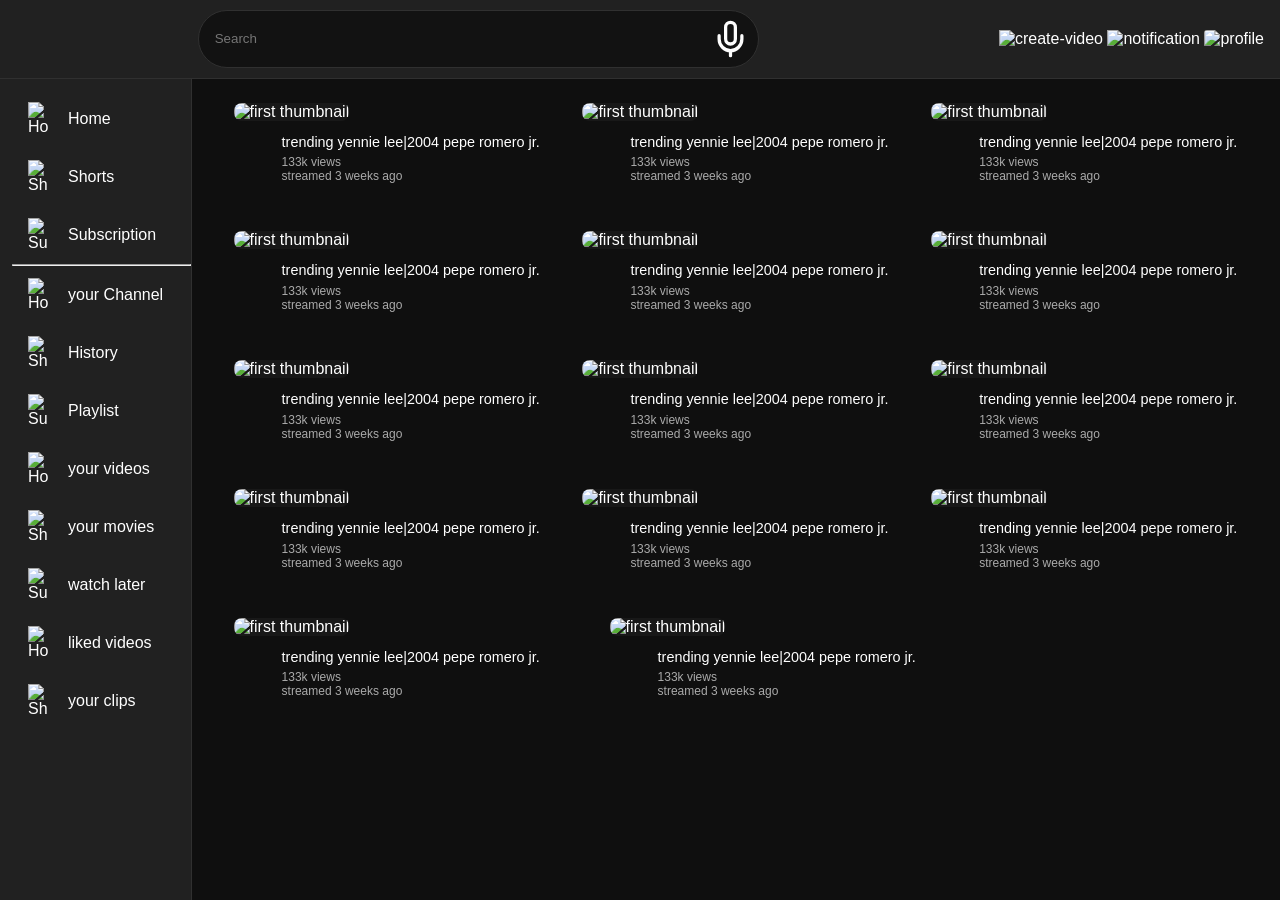
==== index.html @ 68a4bc62 "Initial commit" ====
<!DOCTYPE html>
<html lang="en">
<head>
    <meta charset="UTF-8">
    <meta name="viewport" content="width=device-width, initial-scale=1.0">
    <title>Youtube-Clone</title>
    <link rel="stylesheet" href="styles.css">
    
</head>
<body>
    
<nav class="d-flex">
    <div class="nav-left">
        <img class="menu-icon" src="D:\work\Webpages\youtube\images\align-justify.png" alt="">
        <a href="D:work\\Webpages\youtube\index.html">
            <img class="yt-logo" src="D:\work\Webpages\youtube\images\youtube2.png" alt="">
        </a>
        
    </div>
    <div class="nav-middle d-flex">
        <div class="search-box d-flex">
            <input type="text" placeholder="Search" name="" id="inputsearch">
            <img class="micimg" src="[data-uri]" alt="">
        </div>
        <img class="mic-icon" src="D:\work\Webpages\youtube\images\search.png" alt="">
    </div>
    <div class="nav-right">
        <img class="uploadimg" src="D:\work\Webpages\youtube\images\nav2.png" alt="create-video">
        <img class="notificationimg" src="D:\work\Webpages\youtube\images\bell-jar-1096279_1280.png" alt="notification">
        <img class="profile" src=D:\work\Webpages\youtube\images\nav3.png alt="profile">
    </div>
</nav>

        <!------------------sidebar----------------->


<div class="sidebar">
    <div class="sidebar-upper">
        <a class="d-flex" href="">
            <img src="D:\work\Webpages\youtube\images\nav2.png" alt="Home">
            <p>Home</p></a>
        <a class="d-flex" href="">
            <img src="D:\work\Webpages\youtube\images\hamburger.png" alt="Shorts">
            <p>Shorts</p></a>
        <a class="d-flex" href="">
            <img src="D:\work\Webpages\youtube\images\nav4.png" alt="Subscription">
            <p>Subscription</p></a>
    
    <hr>
    <a class="d-flex" href="">
        <img src="D:\work\Webpages\youtube\images\nav2.png" alt="Home">
        <p>your Channel</p></a>
    <a class="d-flex" href="">
        <img src="D:\work\Webpages\youtube\images\hamburger.png" alt="Shorts">
        <p>History</p></a>
    <a class="d-flex" href="">
        <img src="D:\work\Webpages\youtube\images\nav4.png" alt="Subscription">
        <p>Playlist</p></a>
    <a class="d-flex" href="">
        <img src="D:\work\Webpages\youtube\images\nav2.png" alt="Home">
        <p>your  videos</p></a>
    <a class="d-flex" href="">
        <img src="D:\work\Webpages\youtube\images\hamburger.png" alt="Shorts">
        <p>your movies</p></a>
    <a class="d-flex" href="">
        <img src="D:\work\Webpages\youtube\images\nav4.png" alt="Subscription">
        <p>watch later</p></a>
    <a class="d-flex" href="">
        <img src="D:\work\Webpages\youtube\images\nav2.png" alt="Home">
        <p>liked videos</p></a>
    <a class="d-flex" href="">
        <img src="D:\work\Webpages\youtube\images\hamburger.png" alt="Shorts">
        <p>your clips</p></a>
</div>
</div>
    <div class="">
        
</div>

<!--main section-->

<div class="maincontainer d-flex">
    <div class="card">
        <div class="thumbnailcontainer">
            <a href="D:\work\Webpages\youtube\video.html">
                <img class="thumbnail" src="D:\work\Webpages\youtube\images\video-image-1.jpg" alt="first thumbnail">
            </a>
            
        </div>
        <div class="detailscontainer d-flex">
            <div class="logocontainer d-flex">
                <img class="userimg" src="D:\work\Webpages\youtube\images\logo192.png" alt="">
            </div>
            <div class="details">
                <h2>trending yennie lee|2004 pepe romero jr.</h2>
                <p>133k views</p>
                <p>streamed 3 weeks ago</p>
            </div>
        </div>
    </div>
    <div class="card">
        <div class="thumbnailcontainer">
            <img class="thumbnail" src="D:\work\Webpages\youtube\images\21635.jpg" alt="first thumbnail">
        </div>
        <div class="detailscontainer d-flex">
            <div class="logocontainer d-flex">
                <img class="userimg" src="D:\work\Webpages\youtube\images\logo192.png" alt="">
            </div>
            <div class="details">
                <h2>trending yennie lee|2004 pepe romero jr.</h2>
                <p>133k views</p>
                <p>streamed 3 weeks ago</p>
            </div>
        </div>
    </div>
    
    <div class="card">
        <div class="thumbnailcontainer">
            <img class="thumbnail" src="D:\work\Webpages\youtube\images\IMG_20240813_143253_374.jpg" alt="first thumbnail">
        </div>
        <div class="detailscontainer d-flex">
            <div class="logocontainer d-flex">
                <img class="userimg" src="D:\work\Webpages\youtube\images\logo192.png" alt="">
            </div>
            <div class="details">
                <h2>trending yennie lee|2004 pepe romero jr.</h2>
                <p>133k views</p>
                <p>streamed 3 weeks ago</p>
            </div>
        </div>
    </div>
    <div class="card">
        <div class="thumbnailcontainer">
            <img class="thumbnail" src="D:\work\Webpages\youtube\images\IMG_20240813_143257_732.jpg" alt="first thumbnail">
        </div>
        <div class="detailscontainer d-flex">
            <div class="logocontainer d-flex">
                <img class="userimg" src="D:\work\Webpages\youtube\images\logo192.png" alt="">
            </div>
            <div class="details">
                <h2>trending yennie lee|2004 pepe romero jr.</h2>
                <p>133k views</p>
                <p>streamed 3 weeks ago</p>
            </div>
        </div>
    </div>

    <div class="card">
        <div class="thumbnailcontainer">
            <img class="thumbnail" src="D:\work\Webpages\youtube\images\IMG_20240813_143429.jpg" alt="first thumbnail">
        </div>
        <div class="detailscontainer d-flex">
            <div class="logocontainer d-flex">
                <img class="userimg" src="D:\work\Webpages\youtube\images\logo192.png" alt="">
            </div>
            <div class="details">
                <h2>trending yennie lee|2004 pepe romero jr.</h2>
                <p>133k views</p>
                <p>streamed 3 weeks ago</p>
            </div>
        </div>
    </div>
    <div class="card">
        <div class="thumbnailcontainer">
            <img class="thumbnail" src="D:\work\Webpages\youtube\images\video-image-1.jpg" alt="first thumbnail">
        </div>
        <div class="detailscontainer d-flex">
            <div class="logocontainer d-flex">
                <img class="userimg" src="D:\work\Webpages\youtube\images\logo192.png" alt="">
            </div>
            <div class="details">
                <h2>trending yennie lee|2004 pepe romero jr.</h2>
                <p>133k views</p>
                <p>streamed 3 weeks ago</p>
            </div>
        </div>
    </div>
    <div class="card">
        <div class="thumbnailcontainer">
            <img class="thumbnail" src="D:\work\Webpages\youtube\images\video-image-1.jpg" alt="first thumbnail">
        </div>
        <div class="detailscontainer d-flex">
            <div class="logocontainer d-flex">
                <img class="userimg" src="D:\work\Webpages\youtube\images\logo192.png" alt="">
            </div>
            <div class="details">
                <h2>trending yennie lee|2004 pepe romero jr.</h2>
                <p>133k views</p>
                <p>streamed 3 weeks ago</p>
            </div>
        </div>
    </div>
    <div class="card">
        <div class="thumbnailcontainer">
            <img class="thumbnail" src="D:\work\Webpages\youtube\images\203514.jpg" alt="first thumbnail">
        </div>
        <div class="detailscontainer d-flex">
            <div class="logocontainer d-flex">
                <img class="userimg" src="D:\work\Webpages\youtube\images\logo192.png" alt="">
            </div>
            <div class="details">
                <h2>trending yennie lee|2004 pepe romero jr.</h2>
                <p>133k views</p>
                <p>streamed 3 weeks ago</p>
            </div>
        </div>
    </div>
    <div class="card">
        <div class="thumbnailcontainer">
            <img class="thumbnail" src="D:\work\Webpages\youtube\images\203545.jpg" alt="first thumbnail">
        </div>
        <div class="detailscontainer d-flex">
            <div class="logocontainer d-flex">
                <img class="userimg" src="D:\work\Webpages\youtube\images\logo192.png" alt="">
            </div>
            <div class="details">
                <h2>trending yennie lee|2004 pepe romero jr.</h2>
                <p>133k views</p>
                <p>streamed 3 weeks ago</p>
            </div>
        </div>
    </div>
    <div class="card">
        <div class="thumbnailcontainer">
            <img class="thumbnail" src="D:\work\Webpages\youtube\images\daniel-leone-g30P1zcOzXo-unsplash.jpg" alt="first thumbnail">
        </div>
        <div class="detailscontainer d-flex">
            <div class="logocontainer d-flex">
                <img class="userimg" src="D:\work\Webpages\youtube\images\logo192.png" alt="">
            </div>
            <div class="details">
                <h2>trending yennie lee|2004 pepe romero jr.</h2>
                <p>133k views</p>
                <p>streamed 3 weeks ago</p>
            </div>
        </div>
    </div>
    <div class="card">
        <div class="thumbnailcontainer">
            <img class="thumbnail" src="D:\work\Webpages\youtube\images\jr-korpa-9XngoIpxcEo-unsplash.jpg" alt="first thumbnail">
        </div>
        <div class="detailscontainer d-flex">
            <div class="logocontainer d-flex">
                <img class="userimg" src="D:\work\Webpages\youtube\images\logo192.png" alt="">
            </div>
            <div class="details">
                <h2>trending yennie lee|2004 pepe romero jr.</h2>
                <p>133k views</p>
                <p>streamed 3 weeks ago</p>
            </div>
        </div>
    </div>
    <div class="card">
        <div class="thumbnailcontainer">
            <img class="thumbnail" src="D:\work\Webpages\youtube\images\naruto-uzumaki-3840x2160-13143.jpg" alt="first thumbnail">
        </div>
        <div class="detailscontainer d-flex">
            <div class="logocontainer d-flex">
                <img class="userimg" src="D:\work\Webpages\youtube\images\logo192.png" alt="">
            </div>
            <div class="details">
                <h2>trending yennie lee|2004 pepe romero jr.</h2>
                <p>133k views</p>
                <p>streamed 3 weeks ago</p>
            </div>
        </div>
    </div>
    <div class="card">
        <div class="thumbnailcontainer">
            <img class="thumbnail" src="D:\work\Webpages\youtube\images\IMG_20240813_143237_499.jpg" alt="first thumbnail">
        </div>
        <div class="detailscontainer d-flex">
            <div class="logocontainer d-flex">
                <img class="userimg" src="D:\work\Webpages\youtube\images\logo192.png" alt="">
            </div>
            <div class="details">
                <h2>trending yennie lee|2004 pepe romero jr.</h2>
                <p>133k views</p>
                <p>streamed 3 weeks ago</p>
            </div>
        </div>
    </div>
    <div class="card">
        <div class="thumbnailcontainer">
            <img class="thumbnail" src="D:\work\Webpages\youtube\images\IMG_20240813_143243_326.jpg" alt="first thumbnail">
        </div>
        <div class="detailscontainer d-flex">
            <div class="logocontainer d-flex">
                <img class="userimg" src="D:\work\Webpages\youtube\images\logo192.png" alt="">
            </div>
            <div class="details">
                <h2>trending yennie lee|2004 pepe romero jr.</h2>
                <p>133k views</p>
                <p>streamed 3 weeks ago</p>
            </div>
        </div>
    </div>
</div>

<script>
    document.getElementById('commentInput').addEventListener('keyup', function(event) {
        if (event.key === 'Enter') {
            const input = event.target;
            const commentText = input.value.trim();

            if (commentText) {
                const commentSection = document.getElementById('commentSection');
                const newCommentDiv = document.createElement('div');
                newCommentDiv.className = 'previouscomment d-flex';
                newCommentDiv.innerHTML = `
                    <img class="channellogosize" src="D:\\Webpages\\youtube\\images\\logo192.png" alt="">
                    <div class="nameandcomment">
                        <p>@YourUsername</p>
                        <p class="comment">${commentText}</p>
                    </div>
                `;
                commentSection.appendChild(newCommentDiv);

                input.value = '';

                const commentCount = commentSection.querySelectorAll('.previouscomment').length;
                commentSection.querySelector('h1').textContent = `${commentCount} comments`;
            }
        }
    });
</script>

</body>
</html>
---- styles.css ----
*{
    margin: 0;
    padding: 0;
    box-sizing: border-box;
    color: white;
}
body{
    background-color: #0f0f0f;
    font-family: "Roboto","Arial",sans-serif;
}
img{
    cursor: pointer;
}

.d-flex{
    display: flex;
    align-items: center;

}
.notificationimg{
    color: white;
}
nav{
    padding: 10px 16px;
    justify-content: space-between;
    position: sticky;
    top: 0;
    z-index: 10;
    background-color: #212121;
    border-bottom: 1px solid #303030;
}
nav img{
    width: 50px;
}
.nav-left .yt-logo{
    width: 100px;
}
.nav-right .profile{
    border-radius: 3px;
}

input{
    background-color: transparent;
}
.nav-middle{
    width: 50%;
    justify-content: space-between;
}

.search-box{
    width: 90%;
    border: 1px solid #303030;
    border-radius: 40px;
    justify-content: space-between;
    background-color: #121212;
}

.micimg{
    width: 70%;
}
.search-box input{
    width: 90%;
    border-radius: 40px;
    padding: 8px 16px;
    border: none;
    outline: none;
    margin-right: 4px;
    background-color: transparent;
    color: white;
}
.search-box img{
    width: 10%;
    border: none;
    border-radius: 50%;
    padding: 8px;
}
a{
    text-decoration: none;
}
.sidebar{
    width: 15%;
    min-width: 72px;
    height: 100vh;
    position: fixed;
    top: 0;
    padding-top: 90px;
    padding-left: 12px;
    background-color: #212121;
    border-right: 1px solid #303030;
}
.smaller-sidebar{
    width:5% ;
}
.smaller-sidebar a p{
    display: none;
}
.sidebar-upper a{
    padding: 12px 16px;
    border-radius: 10px;
}
.sidebar-upper a img{
    width: 20px;
    margin-right: 20px;
}
.sidebar a:hover{
    background-color: #3f3f3f;
}
.maincontainer{
    margin-left: 17%;
    flex-wrap: wrap;
    padding: 16px;
    gap: 16px;
    align-items: flex-start;
    justify-content: flex-start;
}
.larger-mainContainer{
    margin-left: 1%;
    flex-wrap: wrap;
    padding: 16px;
}
.card{
    flex: 1 1 260px;
    max-width: 360px;
    margin: 8px 0 24px;
}
.card .details h2{
    font-size: 0.9rem;
    font-weight: 500;
    line-height: 1.3;
    margin-bottom: 4px;
}
.card .details p{
    font-size: 0.75rem;
    color: #aaa;
}

.thumbnail{
    width: 100%;
    border-radius: 8px;
    background-color: #181818;
}
.logocontainer .userimg{
    border-radius: 50%;
    width: 36px;
    margin-right: 12px;
    flex-shrink: 0;
}
.detailscontainer{
    padding-top: 12px;
    align-items: flex-start;
}
.video-container{
    /* border: 2px solid red; */
    padding-top: 2rem;

}
.video-container .content-left{
    flex-basis: 65%;
    padding-left: 1%;
    /* border: 2px solid green; */

}
.video-container .content-left video{
    width: 100%;
    
}
.video-container .content-right{
    flex-basis: 30%;
    /* border: 2px solid blue; */

}
.content{
    display: flex;
    justify-content: space-between;
}
.video-list{
    /* border: 2px solid red; */
    display: flex;
    justify-content: space-between;
    margin-bottom: 10px;
}
.video-list img{
    width: 200px;
    border-radius: 10px;
}
.below-video-container{
    /* border: 2px solid red; */
    
}
.below-video-container h1{
   
    font-size: 1.8rem;
}

.channellogosize{
    width: 40px;
    border-radius: 50%;
    margin-right: 1rem;

}
.subscount{
    font-size: .7rem;
}

.other-details{
    /* border: 2px solid red; */
    display: flex;
    justify-content: space-between;
    align-items: center;
    margin-top: 2rem;
}
.other-details-left{
    display: flex;
    justify-content: space-between;
    align-items: center;
    width: 30%;
    /* border: 2px solid green; */
}
.joinandsubsbutton,.channelNameAndIcon, .other-details-right{
    display: flex;
    justify-content: space-between;
    align-items: center;

}
.other-details-right{
    justify-content: space-evenly;
    width: 20%;
    /* border: 2px solid red; */
}
.other-details-right img{
    width: 30px;
    border: none;
    border-radius: 50%;
    background-color: #3f3f3f;
    padding: 4px;
}

.joinandsubsbutton button{
    border-radius: 50px;
    border: none;
    outline: none;
    cursor: pointer;
}
.joinbtn{
    padding: .5rem 1rem;
    margin-right: 1rem;
    background-color: #2e2e2e;
    color: white;
}
.subsbtn{
    padding: .5rem 1rem;
    font-weight: 600;
    color: black;
}
.discription{
    background-color: #272727;
    border-radius: 12px;
    padding: 1rem;
    margin-top: 1.5rem;
}
.discription p{
    font-size: 0.9rem;
    color: #ccc;
}
.commentcontainer{
    margin-top: 1rem;
}
.commentcontainer h1{
    font-size: 1.5rem;
}
.writecomment{
    margin-top: 1rem;
    display: flex;
    align-items: center;

}
.writecomment input{
    padding: 1rem;
    background-color: transparent;
    border: none;
    outline: none;
    border-bottom: .5px solid white;
    color: white;
    width: 100%;
}
.previouscomment{
    margin-top: 10px;
}
@media only screen and (max-width:500px){
    .sidebar a p,
    .yt-logo,
    .micimg,
    .notificationimg,
    .uploadimg{
        display: none;
    }
    .card{
        width: 300px;
    }
    .video-container{
        margin-left: 1rem;
    }
    .content{
        flex-direction: column;
    }
}
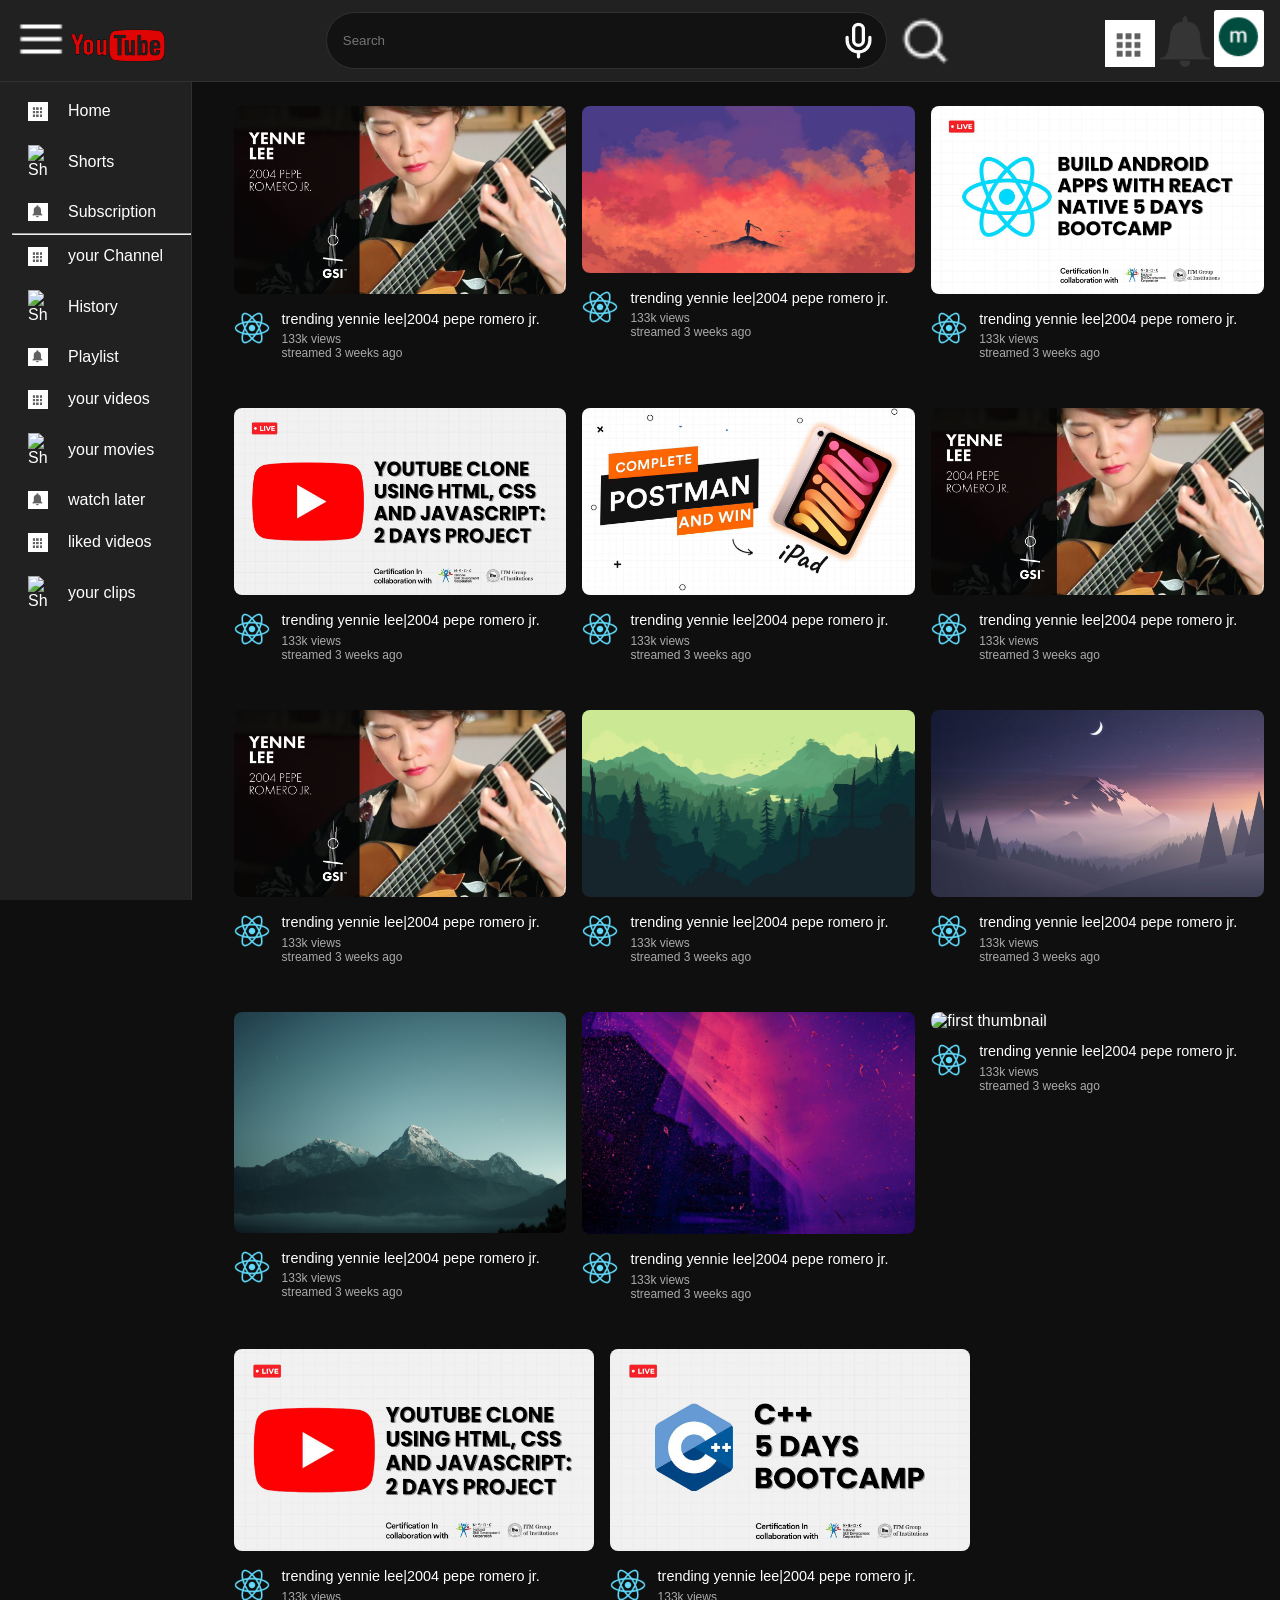
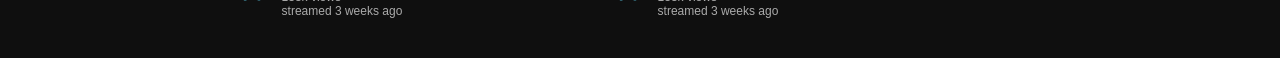
==== commit 7e56c059: "image path correct" ====
--- a/index.html
+++ b/index.html
@@ -11,9 +11,9 @@
     
 <nav class="d-flex">
     <div class="nav-left">
-        <img class="menu-icon" src="D:\work\Webpages\youtube\images\align-justify.png" alt="">
-        <a href="D:work\\Webpages\youtube\index.html">
-            <img class="yt-logo" src="D:\work\Webpages\youtube\images\youtube2.png" alt="">
+        <img class="menu-icon" src="images/align-justify.png" alt="">
+        <a href="index.html">
+            <img class="yt-logo" src="images/youtube2.png" alt="">
         </a>
         
     </div>
@@ -22,12 +22,12 @@
             <input type="text" placeholder="Search" name="" id="inputsearch">
             <img class="micimg" src="[data-uri]" alt="">
         </div>
-        <img class="mic-icon" src="D:\work\Webpages\youtube\images\search.png" alt="">
+        <img class="mic-icon" src="images/search.png" alt="">
     </div>
     <div class="nav-right">
-        <img class="uploadimg" src="D:\work\Webpages\youtube\images\nav2.png" alt="create-video">
-        <img class="notificationimg" src="D:\work\Webpages\youtube\images\bell-jar-1096279_1280.png" alt="notification">
-        <img class="profile" src=D:\work\Webpages\youtube\images\nav3.png alt="profile">
+        <img class="uploadimg" src="images/nav2.png" alt="create-video">
+        <img class="notificationimg" src="images/bell-jar-1096279_1280.png" alt="notification">
+        <img class="profile" src="images/nav3.png" alt="profile">
     </div>
 </nav>
 
@@ -37,39 +37,39 @@
 <div class="sidebar">
     <div class="sidebar-upper">
         <a class="d-flex" href="">
-            <img src="D:\work\Webpages\youtube\images\nav2.png" alt="Home">
+            <img src="images/nav2.png" alt="Home">
             <p>Home</p></a>
         <a class="d-flex" href="">
-            <img src="D:\work\Webpages\youtube\images\hamburger.png" alt="Shorts">
+            <img src="images/hamburger.png" alt="Shorts">
             <p>Shorts</p></a>
         <a class="d-flex" href="">
-            <img src="D:\work\Webpages\youtube\images\nav4.png" alt="Subscription">
+            <img src="images/nav4.png" alt="Subscription">
             <p>Subscription</p></a>
     
     <hr>
     <a class="d-flex" href="">
-        <img src="D:\work\Webpages\youtube\images\nav2.png" alt="Home">
+        <img src="images/nav2.png" alt="Home">
         <p>your Channel</p></a>
     <a class="d-flex" href="">
-        <img src="D:\work\Webpages\youtube\images\hamburger.png" alt="Shorts">
+        <img src="images/hamburger.png" alt="Shorts">
         <p>History</p></a>
     <a class="d-flex" href="">
-        <img src="D:\work\Webpages\youtube\images\nav4.png" alt="Subscription">
+        <img src="images/nav4.png" alt="Subscription">
         <p>Playlist</p></a>
     <a class="d-flex" href="">
-        <img src="D:\work\Webpages\youtube\images\nav2.png" alt="Home">
+        <img src="images/nav2.png" alt="Home">
         <p>your  videos</p></a>
     <a class="d-flex" href="">
-        <img src="D:\work\Webpages\youtube\images\hamburger.png" alt="Shorts">
+        <img src="images/hamburger.png" alt="Shorts">
         <p>your movies</p></a>
     <a class="d-flex" href="">
-        <img src="D:\work\Webpages\youtube\images\nav4.png" alt="Subscription">
+        <img src="images/nav4.png" alt="Subscription">
         <p>watch later</p></a>
     <a class="d-flex" href="">
-        <img src="D:\work\Webpages\youtube\images\nav2.png" alt="Home">
+        <img src="images/nav2.png" alt="Home">
         <p>liked videos</p></a>
     <a class="d-flex" href="">
-        <img src="D:\work\Webpages\youtube\images\hamburger.png" alt="Shorts">
+        <img src="images/hamburger.png" alt="Shorts">
         <p>your clips</p></a>
 </div>
 </div>
@@ -82,29 +82,29 @@
 <div class="maincontainer d-flex">
     <div class="card">
         <div class="thumbnailcontainer">
-            <a href="D:\work\Webpages\youtube\video.html">
-                <img class="thumbnail" src="D:\work\Webpages\youtube\images\video-image-1.jpg" alt="first thumbnail">
+            <a href="video.html">
+                <img class="thumbnail" src="images/video-image-1.jpg" alt="first thumbnail">
             </a>
             
         </div>
         <div class="detailscontainer d-flex">
             <div class="logocontainer d-flex">
-                <img class="userimg" src="D:\work\Webpages\youtube\images\logo192.png" alt="">
-            </div>
-            <div class="details">
-                <h2>trending yennie lee|2004 pepe romero jr.</h2>
-                <p>133k views</p>
-                <p>streamed 3 weeks ago</p>
-            </div>
-        </div>
-    </div>
-    <div class="card">
-        <div class="thumbnailcontainer">
-            <img class="thumbnail" src="D:\work\Webpages\youtube\images\21635.jpg" alt="first thumbnail">
-        </div>
-        <div class="detailscontainer d-flex">
-            <div class="logocontainer d-flex">
-                <img class="userimg" src="D:\work\Webpages\youtube\images\logo192.png" alt="">
+                <img class="userimg" src="images/logo192.png" alt="">
+            </div>
+            <div class="details">
+                <h2>trending yennie lee|2004 pepe romero jr.</h2>
+                <p>133k views</p>
+                <p>streamed 3 weeks ago</p>
+            </div>
+        </div>
+    </div>
+    <div class="card">
+        <div class="thumbnailcontainer">
+            <img class="thumbnail" src="images/21635.jpg" alt="first thumbnail">
+        </div>
+        <div class="detailscontainer d-flex">
+            <div class="logocontainer d-flex">
+                <img class="userimg" src="images/logo192.png" alt="">
             </div>
             <div class="details">
                 <h2>trending yennie lee|2004 pepe romero jr.</h2>
@@ -116,177 +116,177 @@
     
     <div class="card">
         <div class="thumbnailcontainer">
-            <img class="thumbnail" src="D:\work\Webpages\youtube\images\IMG_20240813_143253_374.jpg" alt="first thumbnail">
-        </div>
-        <div class="detailscontainer d-flex">
-            <div class="logocontainer d-flex">
-                <img class="userimg" src="D:\work\Webpages\youtube\images\logo192.png" alt="">
-            </div>
-            <div class="details">
-                <h2>trending yennie lee|2004 pepe romero jr.</h2>
-                <p>133k views</p>
-                <p>streamed 3 weeks ago</p>
-            </div>
-        </div>
-    </div>
-    <div class="card">
-        <div class="thumbnailcontainer">
-            <img class="thumbnail" src="D:\work\Webpages\youtube\images\IMG_20240813_143257_732.jpg" alt="first thumbnail">
-        </div>
-        <div class="detailscontainer d-flex">
-            <div class="logocontainer d-flex">
-                <img class="userimg" src="D:\work\Webpages\youtube\images\logo192.png" alt="">
-            </div>
-            <div class="details">
-                <h2>trending yennie lee|2004 pepe romero jr.</h2>
-                <p>133k views</p>
-                <p>streamed 3 weeks ago</p>
-            </div>
-        </div>
-    </div>
-
-    <div class="card">
-        <div class="thumbnailcontainer">
-            <img class="thumbnail" src="D:\work\Webpages\youtube\images\IMG_20240813_143429.jpg" alt="first thumbnail">
-        </div>
-        <div class="detailscontainer d-flex">
-            <div class="logocontainer d-flex">
-                <img class="userimg" src="D:\work\Webpages\youtube\images\logo192.png" alt="">
-            </div>
-            <div class="details">
-                <h2>trending yennie lee|2004 pepe romero jr.</h2>
-                <p>133k views</p>
-                <p>streamed 3 weeks ago</p>
-            </div>
-        </div>
-    </div>
-    <div class="card">
-        <div class="thumbnailcontainer">
-            <img class="thumbnail" src="D:\work\Webpages\youtube\images\video-image-1.jpg" alt="first thumbnail">
-        </div>
-        <div class="detailscontainer d-flex">
-            <div class="logocontainer d-flex">
-                <img class="userimg" src="D:\work\Webpages\youtube\images\logo192.png" alt="">
-            </div>
-            <div class="details">
-                <h2>trending yennie lee|2004 pepe romero jr.</h2>
-                <p>133k views</p>
-                <p>streamed 3 weeks ago</p>
-            </div>
-        </div>
-    </div>
-    <div class="card">
-        <div class="thumbnailcontainer">
-            <img class="thumbnail" src="D:\work\Webpages\youtube\images\video-image-1.jpg" alt="first thumbnail">
-        </div>
-        <div class="detailscontainer d-flex">
-            <div class="logocontainer d-flex">
-                <img class="userimg" src="D:\work\Webpages\youtube\images\logo192.png" alt="">
-            </div>
-            <div class="details">
-                <h2>trending yennie lee|2004 pepe romero jr.</h2>
-                <p>133k views</p>
-                <p>streamed 3 weeks ago</p>
-            </div>
-        </div>
-    </div>
-    <div class="card">
-        <div class="thumbnailcontainer">
-            <img class="thumbnail" src="D:\work\Webpages\youtube\images\203514.jpg" alt="first thumbnail">
-        </div>
-        <div class="detailscontainer d-flex">
-            <div class="logocontainer d-flex">
-                <img class="userimg" src="D:\work\Webpages\youtube\images\logo192.png" alt="">
-            </div>
-            <div class="details">
-                <h2>trending yennie lee|2004 pepe romero jr.</h2>
-                <p>133k views</p>
-                <p>streamed 3 weeks ago</p>
-            </div>
-        </div>
-    </div>
-    <div class="card">
-        <div class="thumbnailcontainer">
-            <img class="thumbnail" src="D:\work\Webpages\youtube\images\203545.jpg" alt="first thumbnail">
-        </div>
-        <div class="detailscontainer d-flex">
-            <div class="logocontainer d-flex">
-                <img class="userimg" src="D:\work\Webpages\youtube\images\logo192.png" alt="">
-            </div>
-            <div class="details">
-                <h2>trending yennie lee|2004 pepe romero jr.</h2>
-                <p>133k views</p>
-                <p>streamed 3 weeks ago</p>
-            </div>
-        </div>
-    </div>
-    <div class="card">
-        <div class="thumbnailcontainer">
-            <img class="thumbnail" src="D:\work\Webpages\youtube\images\daniel-leone-g30P1zcOzXo-unsplash.jpg" alt="first thumbnail">
-        </div>
-        <div class="detailscontainer d-flex">
-            <div class="logocontainer d-flex">
-                <img class="userimg" src="D:\work\Webpages\youtube\images\logo192.png" alt="">
-            </div>
-            <div class="details">
-                <h2>trending yennie lee|2004 pepe romero jr.</h2>
-                <p>133k views</p>
-                <p>streamed 3 weeks ago</p>
-            </div>
-        </div>
-    </div>
-    <div class="card">
-        <div class="thumbnailcontainer">
-            <img class="thumbnail" src="D:\work\Webpages\youtube\images\jr-korpa-9XngoIpxcEo-unsplash.jpg" alt="first thumbnail">
-        </div>
-        <div class="detailscontainer d-flex">
-            <div class="logocontainer d-flex">
-                <img class="userimg" src="D:\work\Webpages\youtube\images\logo192.png" alt="">
-            </div>
-            <div class="details">
-                <h2>trending yennie lee|2004 pepe romero jr.</h2>
-                <p>133k views</p>
-                <p>streamed 3 weeks ago</p>
-            </div>
-        </div>
-    </div>
-    <div class="card">
-        <div class="thumbnailcontainer">
-            <img class="thumbnail" src="D:\work\Webpages\youtube\images\naruto-uzumaki-3840x2160-13143.jpg" alt="first thumbnail">
-        </div>
-        <div class="detailscontainer d-flex">
-            <div class="logocontainer d-flex">
-                <img class="userimg" src="D:\work\Webpages\youtube\images\logo192.png" alt="">
-            </div>
-            <div class="details">
-                <h2>trending yennie lee|2004 pepe romero jr.</h2>
-                <p>133k views</p>
-                <p>streamed 3 weeks ago</p>
-            </div>
-        </div>
-    </div>
-    <div class="card">
-        <div class="thumbnailcontainer">
-            <img class="thumbnail" src="D:\work\Webpages\youtube\images\IMG_20240813_143237_499.jpg" alt="first thumbnail">
-        </div>
-        <div class="detailscontainer d-flex">
-            <div class="logocontainer d-flex">
-                <img class="userimg" src="D:\work\Webpages\youtube\images\logo192.png" alt="">
-            </div>
-            <div class="details">
-                <h2>trending yennie lee|2004 pepe romero jr.</h2>
-                <p>133k views</p>
-                <p>streamed 3 weeks ago</p>
-            </div>
-        </div>
-    </div>
-    <div class="card">
-        <div class="thumbnailcontainer">
-            <img class="thumbnail" src="D:\work\Webpages\youtube\images\IMG_20240813_143243_326.jpg" alt="first thumbnail">
-        </div>
-        <div class="detailscontainer d-flex">
-            <div class="logocontainer d-flex">
-                <img class="userimg" src="D:\work\Webpages\youtube\images\logo192.png" alt="">
+            <img class="thumbnail" src="images/IMG_20240813_143253_374.jpg" alt="first thumbnail">
+        </div>
+        <div class="detailscontainer d-flex">
+            <div class="logocontainer d-flex">
+                <img class="userimg" src="images/logo192.png" alt="">
+            </div>
+            <div class="details">
+                <h2>trending yennie lee|2004 pepe romero jr.</h2>
+                <p>133k views</p>
+                <p>streamed 3 weeks ago</p>
+            </div>
+        </div>
+    </div>
+    <div class="card">
+        <div class="thumbnailcontainer">
+            <img class="thumbnail" src="images/IMG_20240813_143257_732.jpg" alt="first thumbnail">
+        </div>
+        <div class="detailscontainer d-flex">
+            <div class="logocontainer d-flex">
+                <img class="userimg" src="images/logo192.png" alt="">
+            </div>
+            <div class="details">
+                <h2>trending yennie lee|2004 pepe romero jr.</h2>
+                <p>133k views</p>
+                <p>streamed 3 weeks ago</p>
+            </div>
+        </div>
+    </div>
+
+    <div class="card">
+        <div class="thumbnailcontainer">
+            <img class="thumbnail" src="images/IMG_20240813_143429.jpg" alt="first thumbnail">
+        </div>
+        <div class="detailscontainer d-flex">
+            <div class="logocontainer d-flex">
+                <img class="userimg" src="images/logo192.png" alt="">
+            </div>
+            <div class="details">
+                <h2>trending yennie lee|2004 pepe romero jr.</h2>
+                <p>133k views</p>
+                <p>streamed 3 weeks ago</p>
+            </div>
+        </div>
+    </div>
+    <div class="card">
+        <div class="thumbnailcontainer">
+            <img class="thumbnail" src="images/video-image-1.jpg" alt="first thumbnail">
+        </div>
+        <div class="detailscontainer d-flex">
+            <div class="logocontainer d-flex">
+                <img class="userimg" src="images/logo192.png" alt="">
+            </div>
+            <div class="details">
+                <h2>trending yennie lee|2004 pepe romero jr.</h2>
+                <p>133k views</p>
+                <p>streamed 3 weeks ago</p>
+            </div>
+        </div>
+    </div>
+    <div class="card">
+        <div class="thumbnailcontainer">
+            <img class="thumbnail" src="images/video-image-1.jpg" alt="first thumbnail">
+        </div>
+        <div class="detailscontainer d-flex">
+            <div class="logocontainer d-flex">
+                <img class="userimg" src="images/logo192.png" alt="">
+            </div>
+            <div class="details">
+                <h2>trending yennie lee|2004 pepe romero jr.</h2>
+                <p>133k views</p>
+                <p>streamed 3 weeks ago</p>
+            </div>
+        </div>
+    </div>
+    <div class="card">
+        <div class="thumbnailcontainer">
+            <img class="thumbnail" src="images/203514.jpg" alt="first thumbnail">
+        </div>
+        <div class="detailscontainer d-flex">
+            <div class="logocontainer d-flex">
+                <img class="userimg" src="images/logo192.png" alt="">
+            </div>
+            <div class="details">
+                <h2>trending yennie lee|2004 pepe romero jr.</h2>
+                <p>133k views</p>
+                <p>streamed 3 weeks ago</p>
+            </div>
+        </div>
+    </div>
+    <div class="card">
+        <div class="thumbnailcontainer">
+            <img class="thumbnail" src="images/203545.jpg" alt="first thumbnail">
+        </div>
+        <div class="detailscontainer d-flex">
+            <div class="logocontainer d-flex">
+                <img class="userimg" src="images/logo192.png" alt="">
+            </div>
+            <div class="details">
+                <h2>trending yennie lee|2004 pepe romero jr.</h2>
+                <p>133k views</p>
+                <p>streamed 3 weeks ago</p>
+            </div>
+        </div>
+    </div>
+    <div class="card">
+        <div class="thumbnailcontainer">
+            <img class="thumbnail" src="images/daniel-leone-g30P1zcOzXo-unsplash.jpg" alt="first thumbnail">
+        </div>
+        <div class="detailscontainer d-flex">
+            <div class="logocontainer d-flex">
+                <img class="userimg" src="images/logo192.png" alt="">
+            </div>
+            <div class="details">
+                <h2>trending yennie lee|2004 pepe romero jr.</h2>
+                <p>133k views</p>
+                <p>streamed 3 weeks ago</p>
+            </div>
+        </div>
+    </div>
+    <div class="card">
+        <div class="thumbnailcontainer">
+            <img class="thumbnail" src="images/jr-korpa-9XngoIpxcEo-unsplash.jpg" alt="first thumbnail">
+        </div>
+        <div class="detailscontainer d-flex">
+            <div class="logocontainer d-flex">
+                <img class="userimg" src="images/logo192.png" alt="">
+            </div>
+            <div class="details">
+                <h2>trending yennie lee|2004 pepe romero jr.</h2>
+                <p>133k views</p>
+                <p>streamed 3 weeks ago</p>
+            </div>
+        </div>
+    </div>
+    <div class="card">
+        <div class="thumbnailcontainer">
+            <img class="thumbnail" src="images/naruto-uzumaki-3840x2160-13143.jpg" alt="first thumbnail">
+        </div>
+        <div class="detailscontainer d-flex">
+            <div class="logocontainer d-flex">
+                <img class="userimg" src="images/logo192.png" alt="">
+            </div>
+            <div class="details">
+                <h2>trending yennie lee|2004 pepe romero jr.</h2>
+                <p>133k views</p>
+                <p>streamed 3 weeks ago</p>
+            </div>
+        </div>
+    </div>
+    <div class="card">
+        <div class="thumbnailcontainer">
+            <img class="thumbnail" src="images/IMG_20240813_143237_499.jpg" alt="first thumbnail">
+        </div>
+        <div class="detailscontainer d-flex">
+            <div class="logocontainer d-flex">
+                <img class="userimg" src="images/logo192.png" alt="">
+            </div>
+            <div class="details">
+                <h2>trending yennie lee|2004 pepe romero jr.</h2>
+                <p>133k views</p>
+                <p>streamed 3 weeks ago</p>
+            </div>
+        </div>
+    </div>
+    <div class="card">
+        <div class="thumbnailcontainer">
+            <img class="thumbnail" src="images/IMG_20240813_143243_326.jpg" alt="first thumbnail">
+        </div>
+        <div class="detailscontainer d-flex">
+            <div class="logocontainer d-flex">
+                <img class="userimg" src="images/logo192.png" alt="">
             </div>
             <div class="details">
                 <h2>trending yennie lee|2004 pepe romero jr.</h2>
@@ -308,7 +308,7 @@
                 const newCommentDiv = document.createElement('div');
                 newCommentDiv.className = 'previouscomment d-flex';
                 newCommentDiv.innerHTML = `
-                    <img class="channellogosize" src="D:\\Webpages\\youtube\\images\\logo192.png" alt="">
+                    <img class="channellogosize" src="images/logo192.png" alt="">
                     <div class="nameandcomment">
                         <p>@YourUsername</p>
                         <p class="comment">${commentText}</p>
